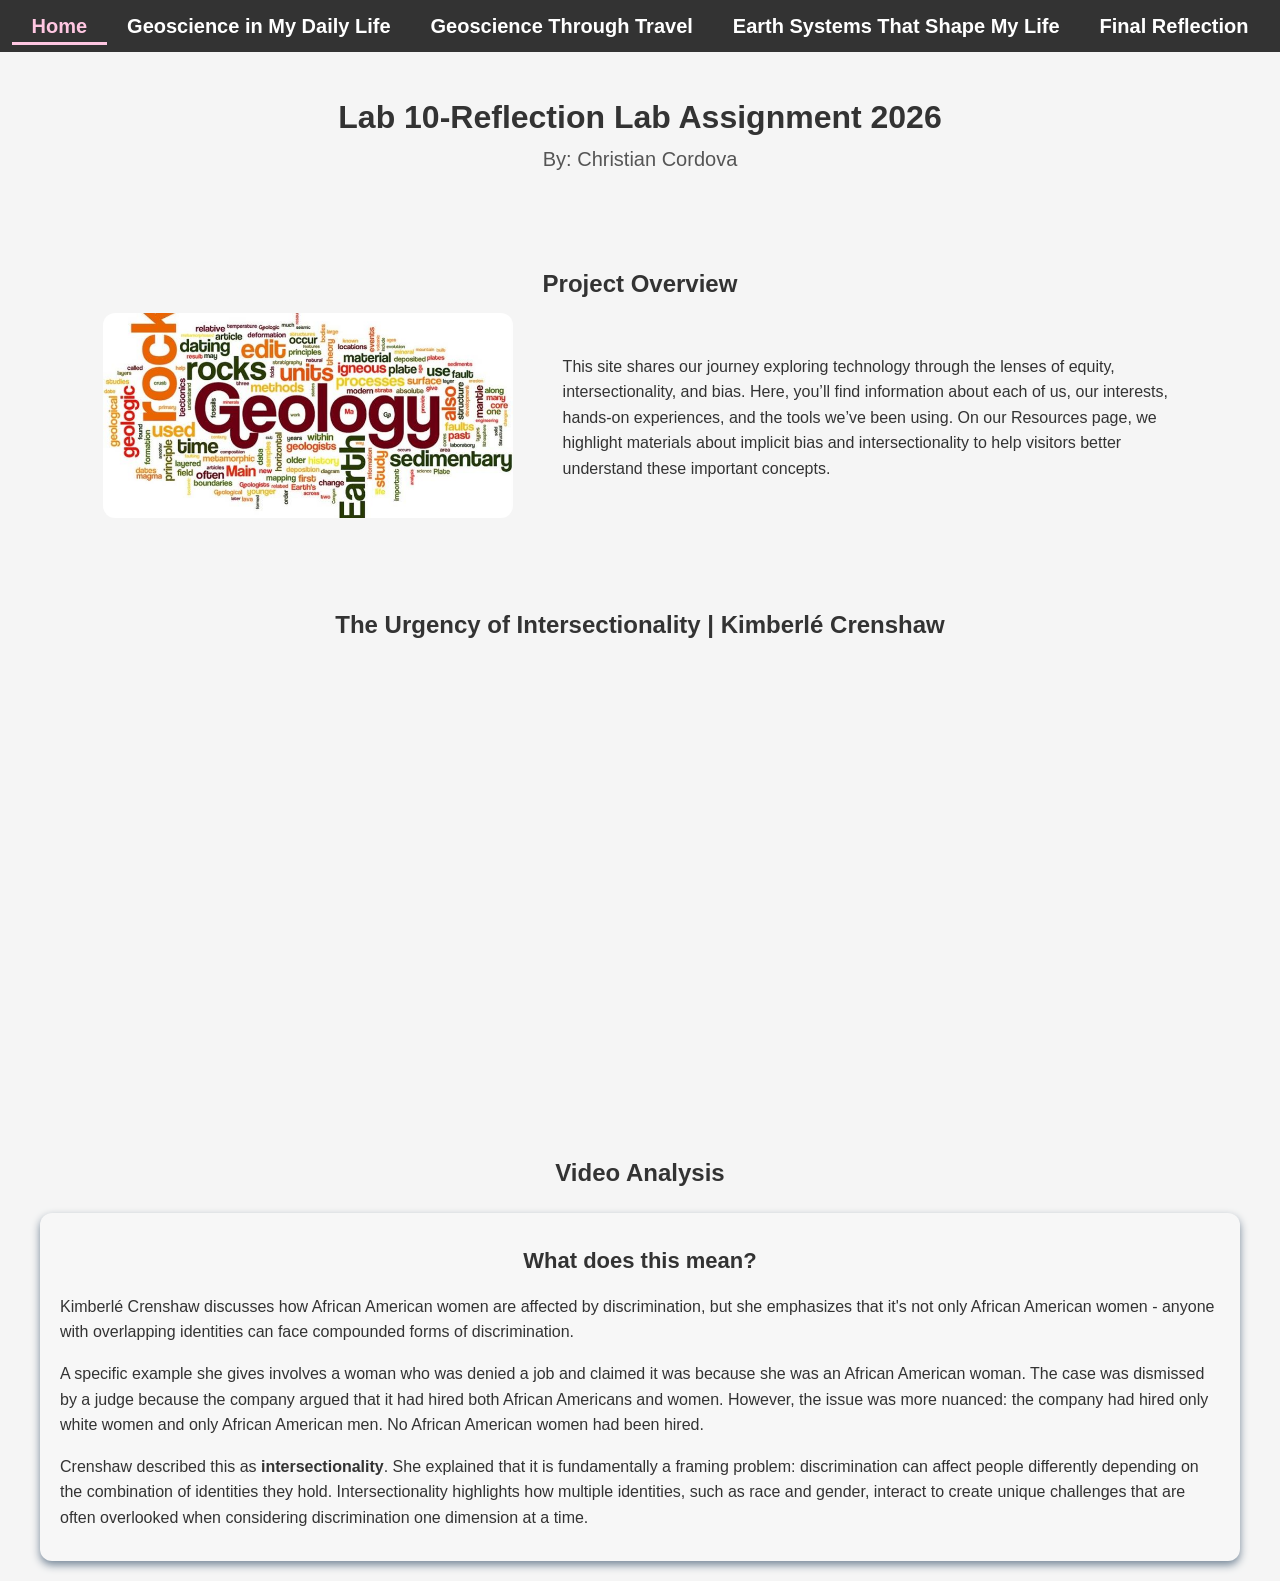
==== index.html @ 79089880 "Update index.html" ====
<!DOCTYPE html>
<html lang="en">
<head>
    <meta charset="UTF-8">
    <meta name="viewport" content="width=device-width, initial-scale=1.0">
    <title>Lab 10-Reflection Lab Assignment 2026</title>
    <link rel="stylesheet" href="styles.css">
</head>

    <nav>
        <ul class="navbar">
            <li><a href="index.html" class="active">Home</a></li>
            <li><a href="GeoscienceInMyDailyLife.html">Geoscience in My Daily Life</a></li>
            <li><a href="aboutme.html">Geoscience Through Travel</a></li>
            <li><a href="techHero.html">Earth Systems That Shape My Life</a></li>
            <li><a href="teachableMachine.html">Final Reflection</a></li>
        </ul>
    </nav>

    <!-- Welcome Section -->
    <header class="home-header">
        <h1>Lab 10-Reflection Lab Assignment 2026</h1>
        <p class="author">By: Christian Cordova</p>

    </header>

    <!-- Project Overview -->
    <section id="project-overview">
        <h2 class="overview-heading">Project Overview</h2>
        <div class="overview-container">
            <div class="overview-image">
                <img src="geology_word_cloud_source_geologyindotcom_800px.jpg" alt="Diverse people vector art">
            </div>
            <div class="overview-text">
                <p>
                    This site shares our journey exploring technology through the lenses of equity, intersectionality, and bias. Here, you’ll find information about each of us, our interests, hands-on experiences, and the tools we’ve been using. On our Resources page, we highlight materials about implicit bias and intersectionality to help visitors better understand these important concepts.
                </p>

                <!-- Remove buttons as stated in feedback 
                <div class="">
                    <a href="resources.html" class="btn">Resources</a>
                    <a href="aboutme.html" class="btn">About Us</a>
                </div>
                --> 
            </div>
        </div>
    </section>

    <h2>The Urgency of Intersectionality | Kimberlé Crenshaw </h2>
    
<!-- video -->
    <div class="video-container"> 
        <iframe 
            src="https://www.youtube.com/embed/akOe5-UsQ2o"
            title="The Urgency of Intersectionality Video by Kimberlé Crenshaw"
            frameborder="0"
            allow="accelerometer; autoplay; clipboard-write; encrypted-media; gyroscope; picture-in-picture; web-share"
            allowfullscreen>
        </iframe>
    </div>

   
    <!---- Video analysis ----> 
    <!-- as suggested from feedback-->
    <section class="key-terms analysis-section">
        <h2 class="overview-heading">Video Analysis</h2>
        <div class="cards-container">
            <div class="card">
                
                <h3> What does this mean? </h3>
                <p> 
                    Kimberlé Crenshaw discusses how African American women are affected by discrimination, but she emphasizes that it's not only African American women - anyone with overlapping identities can face compounded forms of discrimination.
                </p>

                <p>
                    A specific example she gives involves a woman who was denied a job and claimed it was because she was an African American woman. The case was dismissed by a judge because the company argued that it had hired both African Americans and women. However, the issue was more nuanced: the company had hired only white women and only African American men. No African American women had been hired.
                </p>
                
                <p>
                    Crenshaw described this as <span class="key-term"><strong>intersectionality</strong></span>. She explained that it is fundamentally a framing problem: discrimination can affect people differently depending on the combination of identities they hold. Intersectionality highlights how multiple identities, such as race and gender, interact to create unique challenges that are often overlooked when considering discrimination one dimension at a time.
                </p>

            </div>
    </section>

 
        </div>
    </section>

    
    

</body>
</html>
---- styles.css ----
body {
    margin: 0;
    font-family: 'Gill Sans', 'Gill Sans MT', Calibri, 'Trebuchet MS', sans-serif;
    line-height: 1.6;
    color: #333; /* dark gray */ 
    background-color: #f5f5f5; /* white cream color */ 
}

h1, h2, h3 {
    text-align: center;
    margin-bottom: 10px;
}

p {
    margin-bottom: 10px;
}

/* Navbar */
nav {
    background-color: #333; /* dark gray */ 
    position: sticky; /* stay at top */ 
    top: 0;
    width: 100%;
    z-index: 100;
}

.navbar {
    list-style: none;
    display: flex;
    justify-content: center;
    margin: 0;
    padding: 10px 0;
}

.navbar li a {
    color: #fff; /* white */ 
    padding: 10px 20px;
    text-decoration: none; /* no underline*/ 
    font-weight: bold;
    font-size: 20px;
    transition: color 0.2s;
}

.navbar li a:hover {
    color: #FFC7E2; /* light ppink*/ 
}

.navbar li a.active {
    color: #FFC7E2;  /* light pink */
    border-bottom: 3px solid #FFC7E2;
    padding-bottom: 5px;
}

/* Buttons */
.btn {
    display: inline-block;
    padding: 10px 20px;
    margin: 10px 10px 0 0;
    background-color: rgb(146, 0, 99); /* dark pink*/ 
    color: #fff;
    border-radius: 8px;
    font-weight: bold;
    text-decoration: none;
    transition: background 0.2s; 

}

.btn:hover {
    background-color: rgb(221, 0, 118); /* darker pink from regular button color */ 
}

header {
    text-align: center;
    margin-top: 40px;
}

.author {
    font-size: 20px;
    margin-top: -10px;
    color: #555;
}
/* Sections */
.profile, .interests, .techHeroSection, /* some of these were removed with feedback changes */ 
.christian-profile, .ChristiansInterests, .christianTechHeroSection {
    background-color: #FFC7E2; /* light pink*/ 
    max-width: 900px;
    margin: 20px auto;
    padding: 20px;
    border-radius: 12px;
}

.christian-profile, .ChristiansInterests, .christianTechHeroSection {
    background-color: #3498db;
    color: #fff;
}

/* Tech Hero Layout */
.tech-hero {
    display: flex;
    gap: 20px;
    align-items: flex-start;
}

.hero-image {
    width: 250px;
    border-radius: 8px;
}

.hero-text {
    flex: 1;
}

/* Cards for Index and Resources */ /* as recoommended in P2 Comment feedback */ 
/* each person has same style */ 
.team-cards, .cards-container {
    display: flex;
    flex-wrap: wrap;
    gap: 20px;
    justify-content: center;
    margin: 20px auto;
    max-width: 1200px;
}


.team-card, .card {
    background-color: white;
    border-radius: 12px;
    padding: 20px;
    flex: 1 1 280px;
    box-shadow: 0 4px 8px lightslategray; 
    text-align: center;
}

.team-card img {
    width: 200px; /* feed free to change */ 
    height: 150px;
    object-fit: cover;
    border-radius: 10%; /* higiher % is more round, change if wanted */ /* arund 50% is circle*/ 
    margin-bottom: 15px;
}

.resource-image {
    width: 80%;
    max-width: 600px;
    display: block;
    margin: 20px auto;
    border-radius: 12px;
}


/* Project Overview - at top - on index */
/* image left and texr right */ 
#project-overview {
    padding: 60px 10%;
}


.overview-container {
    display: flex;
    align-items: center;
    justify-content: center;
    gap: 50px;
}

.overview-image {
    flex: 0 0 40%;
}

.overview-image img {
    width: 100%;
    border-radius: 12px;
}

.overview-text {
    flex: 0 0 60%;
}

.overview-text p {
    text-align: left;
    margin-bottom: 20px;
}

/*Responsive */
@media (max-width: 760px) {
    .tech-hero, .overview-container {
        flex-direction: column;
        align-items: center;
        text-align: center;
    }

    .hero-image {
        width: 80%;
    }
}

/* Left-align text inside cards */
.team-card.left-align,
.team-card.left-align p,
.team-card.left-align h3,
.team-card.left-align ul,
.team-card.left-align li {
    text-align: left;
}

/* Center images inside cards */
.center-image {
    display: block;
    margin: 0 auto 15px auto; 
    border-radius: 12px;
}

.hero-image {
    width: 80%;
    max-width: 400px;
}

/* Card Images */
.card-image {
    display: block;
    margin: 0 auto 10px auto; 
    max-width: 100%;
    height: 200px;
    border-radius: 8px;
}

/* Cards container for grid layout */
.cards-container {
    display: flex;
    flex-wrap: wrap;
    gap: 20px;
    justify-content: center;
}

/* Individual card styling */
.card {
    background-color: #f7f7f7;
    padding: 20px;
    border-radius: 12px;
    width: 300px;
    box-shadow: 0 4px 8px lightslategray;
    text-align: center;
}

/* Headings inside cards */
.card h3, .card a {
    margin-top: 10px;
    margin-bottom: 10px;
    text-decoration: none; /* get rid of underline*/ 
    font-size: 22px;
    font-weight: bold;
}

.card a:hover {
    color: rgb(221, 0, 118); 
}

.h2Text p {
    text-align: left;
    margin-left: 15%;
    margin-right: 15%;
}

.team-card a,
.card a {
    color: rgb(165, 0, 113) ; /* darak pink*/ 
    transition: color 0.3s ease;
}


.team-card a.btn,
.card a.btn {
    color: white;             
}

.team-card a.btn:hover,
.card a.btn:hover {
    color: white;             
}

.team-card a.btn:active,
.card a.btn:active {
    color: white;            
}

/* center p text in analysis on resources page */ 
.analysis-section p {
    text-align: left;
}


.resource-card {
    cursor: pointer;
    transition: transform 0.2s ease, box-shadow 0.2s ease;
}

.resource-card:hover {
    transform: translateY(-6px);
    box-shadow: 0 8px 16px rgba(0, 0, 0, 0.2);
}

/* Video styles - video on index page */ 
.video-section {
    text-align: center;
    padding: 60px 10%;
    background-color: #ffffff;
}

.video-container {
    display: flex;
    justify-content: center;
    margin: 30px 0;
}

.video-container iframe {
    width: 80%;
    max-width: 800px;
    height: 450px;
    border-radius: 12px;
}

.video-description {
    max-width: 800px;
    margin: 0 auto;
    text-align: left;
}
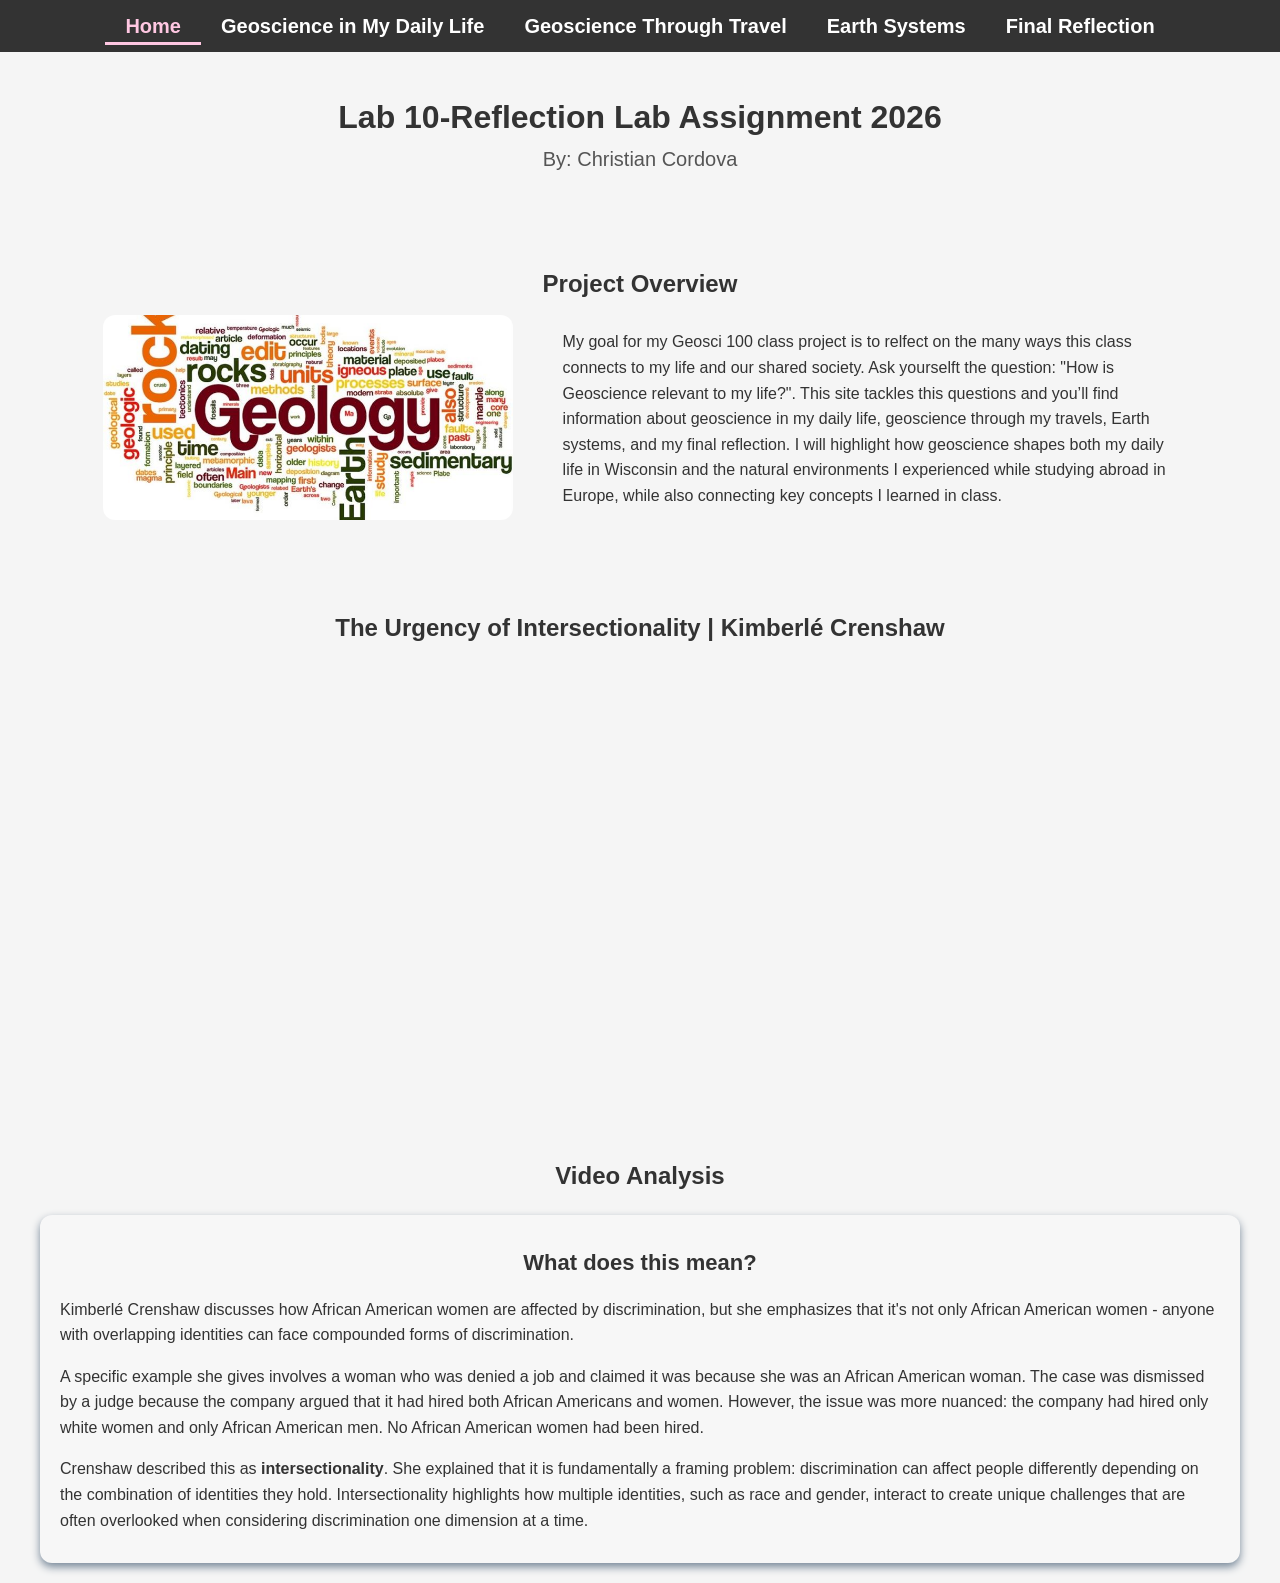
==== commit e68a82ba: "Update index.html" ====
--- a/index.html
+++ b/index.html
@@ -12,7 +12,7 @@
             <li><a href="index.html" class="active">Home</a></li>
             <li><a href="GeoscienceInMyDailyLife.html">Geoscience in My Daily Life</a></li>
             <li><a href="aboutme.html">Geoscience Through Travel</a></li>
-            <li><a href="techHero.html">Earth Systems That Shape My Life</a></li>
+            <li><a href="techHero.html">Earth Systems</a></li>
             <li><a href="teachableMachine.html">Final Reflection</a></li>
         </ul>
     </nav>
@@ -33,7 +33,7 @@
             </div>
             <div class="overview-text">
                 <p>
-                    This site shares our journey exploring technology through the lenses of equity, intersectionality, and bias. Here, you’ll find information about each of us, our interests, hands-on experiences, and the tools we’ve been using. On our Resources page, we highlight materials about implicit bias and intersectionality to help visitors better understand these important concepts.
+                    My goal for my Geosci 100 class project is to relfect on the many ways this class connects to my life and our shared society. Ask yourselft the question: "How is Geoscience relevant to my life?". This site tackles this questions and you’ll find information about geoscience in my daily life, geoscience through my travels, Earth systems, and my final reflection. I will highlight how geoscience shapes both my daily life in Wisconsin and the natural environments I experienced while studying abroad in Europe, while also connecting key concepts I learned in class.
                 </p>
 
                 <!-- Remove buttons as stated in feedback 
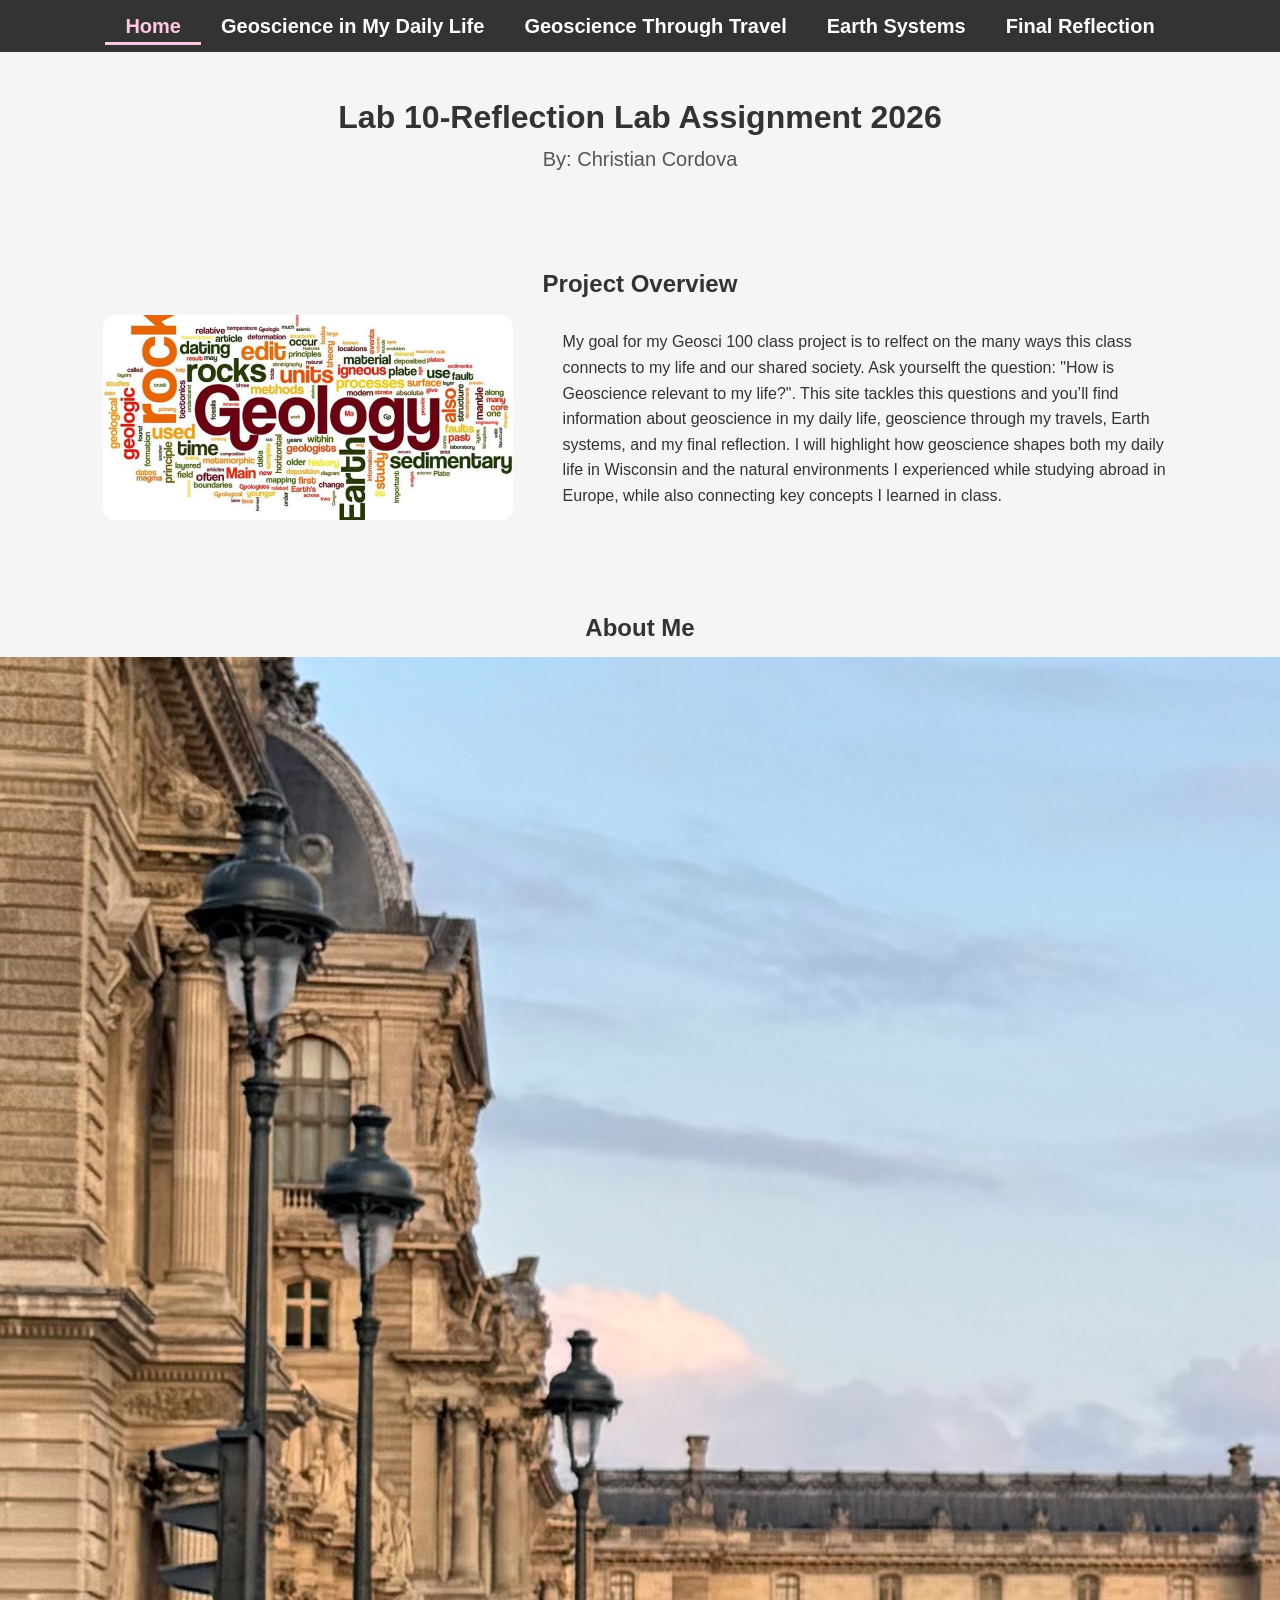
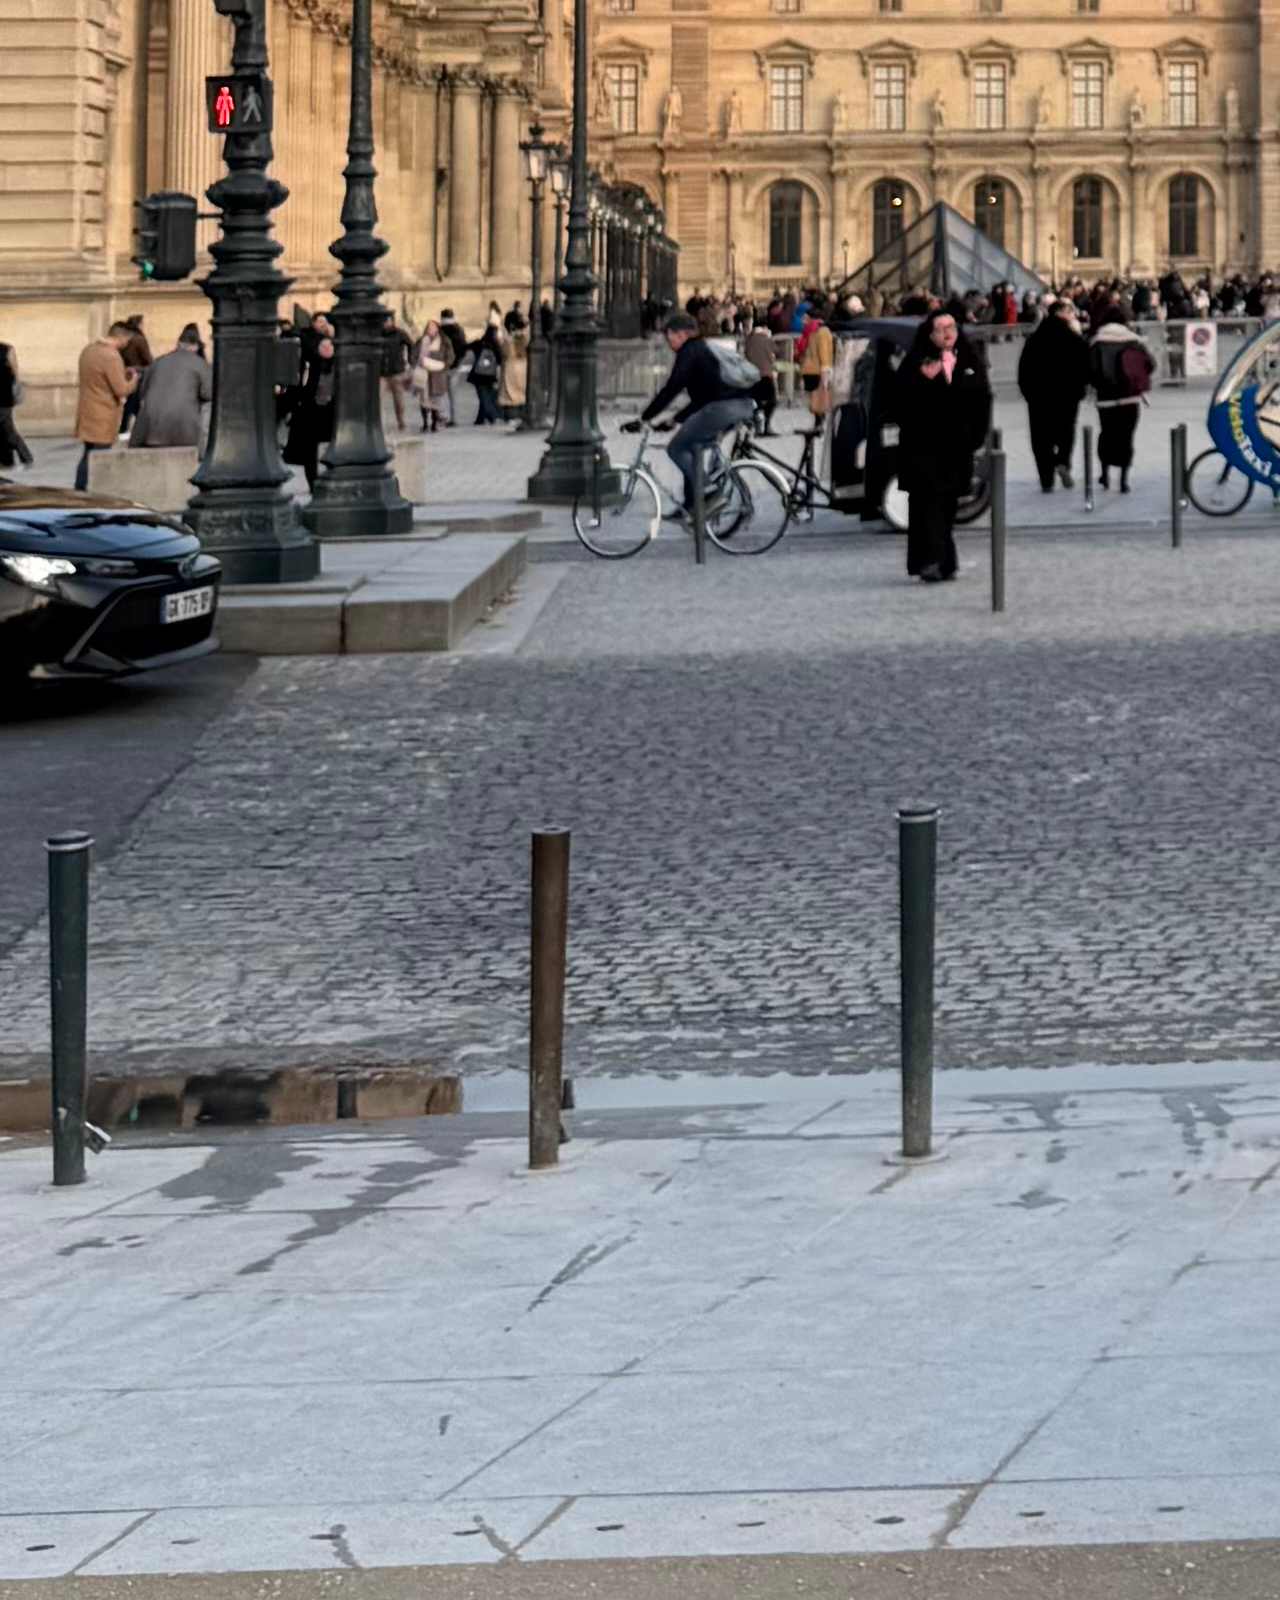
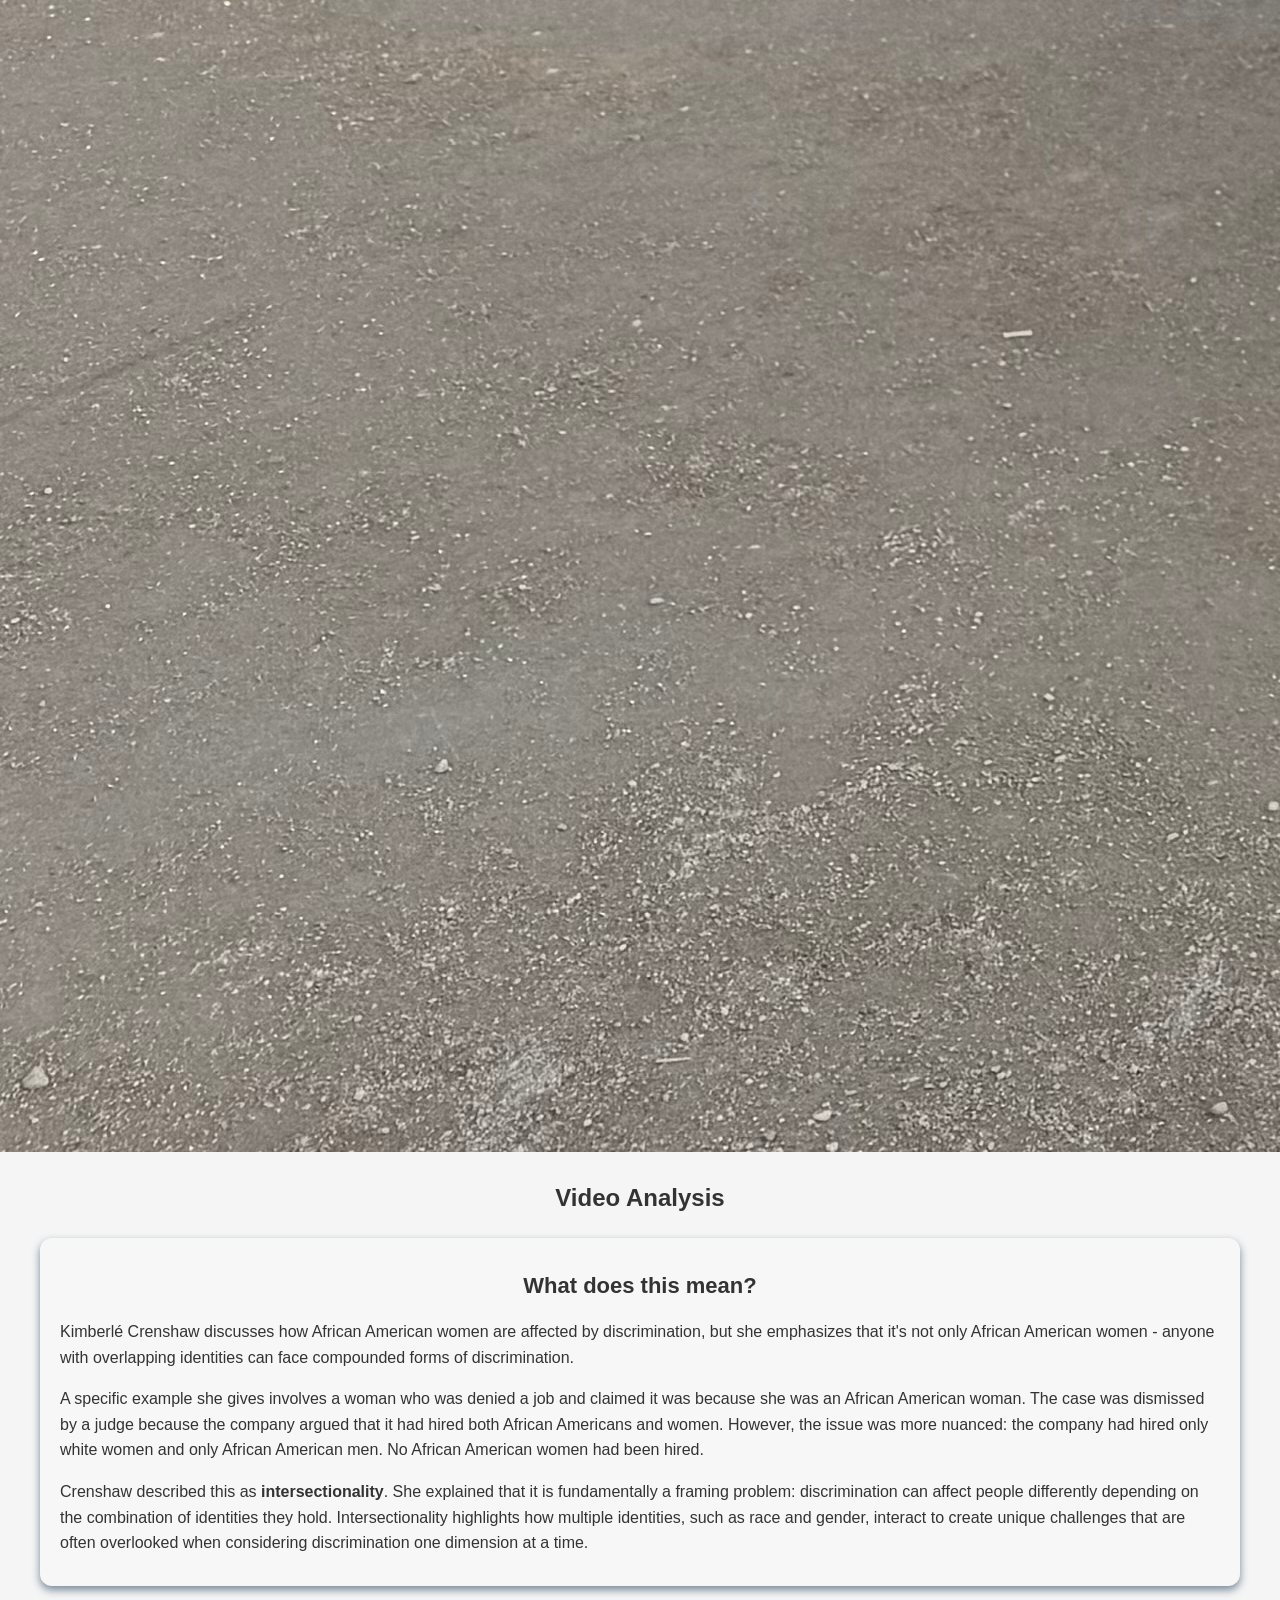
==== commit 3a6e6a41: "Update index.html" ====
--- a/index.html
+++ b/index.html
@@ -36,28 +36,15 @@
                     My goal for my Geosci 100 class project is to relfect on the many ways this class connects to my life and our shared society. Ask yourselft the question: "How is Geoscience relevant to my life?". This site tackles this questions and you’ll find information about geoscience in my daily life, geoscience through my travels, Earth systems, and my final reflection. I will highlight how geoscience shapes both my daily life in Wisconsin and the natural environments I experienced while studying abroad in Europe, while also connecting key concepts I learned in class.
                 </p>
 
-                <!-- Remove buttons as stated in feedback 
-                <div class="">
-                    <a href="resources.html" class="btn">Resources</a>
-                    <a href="aboutme.html" class="btn">About Us</a>
-                </div>
-                --> 
             </div>
         </div>
     </section>
 
-    <h2>The Urgency of Intersectionality | Kimberlé Crenshaw </h2>
+    <h2>About Me </h2>
     
-<!-- video -->
-    <div class="video-container"> 
-        <iframe 
-            src="https://www.youtube.com/embed/akOe5-UsQ2o"
-            title="The Urgency of Intersectionality Video by Kimberlé Crenshaw"
-            frameborder="0"
-            allow="accelerometer; autoplay; clipboard-write; encrypted-media; gyroscope; picture-in-picture; web-share"
-            allowfullscreen>
-        </iframe>
-    </div>
+<div class="image-container">
+    <img src="ChristianImage (1).jpeg" alt="Christian Image">
+</div>
 
    
     <!---- Video analysis ----> 
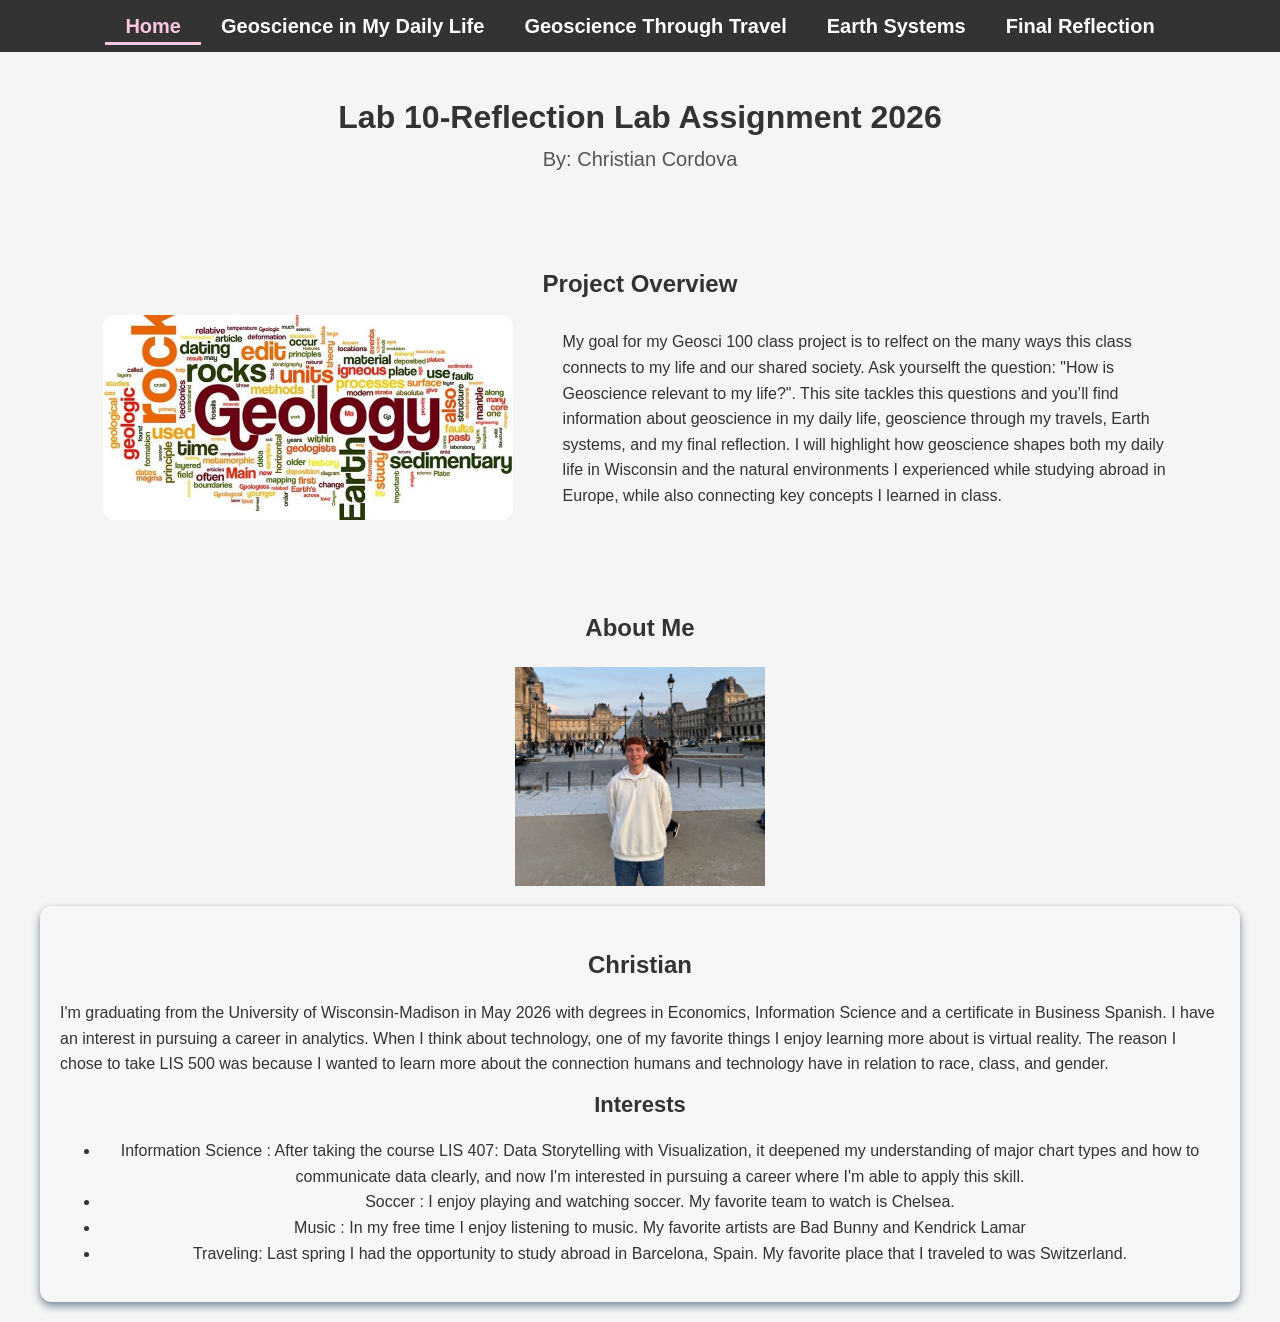
==== commit c9ff0cc2: "Update index.html" ====
--- a/index.html
+++ b/index.html
@@ -47,25 +47,29 @@
 </div>
 
    
-    <!---- Video analysis ----> 
-    <!-- as suggested from feedback-->
     <section class="key-terms analysis-section">
-        <h2 class="overview-heading">Video Analysis</h2>
         <div class="cards-container">
             <div class="card">
                 
-                <h3> What does this mean? </h3>
-                <p> 
-                    Kimberlé Crenshaw discusses how African American women are affected by discrimination, but she emphasizes that it's not only African American women - anyone with overlapping identities can face compounded forms of discrimination.
+                <h2> Christian </h2>
+                 <p>
+                    I'm graduating from the University of Wisconsin-Madison in May 2026 with degrees in Economics, Information Science and a certificate in Business Spanish. I have an interest in pursuing a career in analytics. When I think about technology, one of my favorite things I enjoy learning more about is virtual reality. The reason I chose to take LIS 500 was because I wanted to learn more about the connection humans and technology have in relation to race, class, and gender.
                 </p>
 
-                <p>
-                    A specific example she gives involves a woman who was denied a job and claimed it was because she was an African American woman. The case was dismissed by a judge because the company argued that it had hired both African Americans and women. However, the issue was more nuanced: the company had hired only white women and only African American men. No African American women had been hired.
-                </p>
-                
-                <p>
-                    Crenshaw described this as <span class="key-term"><strong>intersectionality</strong></span>. She explained that it is fundamentally a framing problem: discrimination can affect people differently depending on the combination of identities they hold. Intersectionality highlights how multiple identities, such as race and gender, interact to create unique challenges that are often overlooked when considering discrimination one dimension at a time.
-                </p>
+                <h3>Interests</h3>
+                <ul>
+                    <li>Information Science : After taking the course LIS 407: Data Storytelling with Visualization, it deepened my understanding of major chart types and how to communicate data clearly, and now I'm interested in pursuing a career where I'm able to apply this skill.
+                    </li>
+                    <li>
+                        Soccer : I enjoy playing and watching soccer. My favorite team to watch is Chelsea.
+                    </li>
+                    <li>
+                        Music : In my free time I enjoy listening to music. My favorite artists are Bad Bunny and Kendrick Lamar
+                    </li>
+                    <li>
+                        Traveling: Last spring I had the opportunity to study abroad in Barcelona, Spain. My favorite place that I traveled to was Switzerland.
+                    </li>
+                </ul>
 
             </div>
     </section>
--- a/styles.css
+++ b/styles.css
@@ -79,6 +79,18 @@
     margin-top: -10px;
     color: #555;
 }
+
+.image-container {
+    display: flex;
+    justify-content: center;
+    margin: 20px 0;
+}
+
+.image-container img {
+    width: 250px;
+    height: auto;
+}
+
 /* Sections */
 .profile, .interests, .techHeroSection, /* some of these were removed with feedback changes */ 
 .christian-profile, .ChristiansInterests, .christianTechHeroSection {
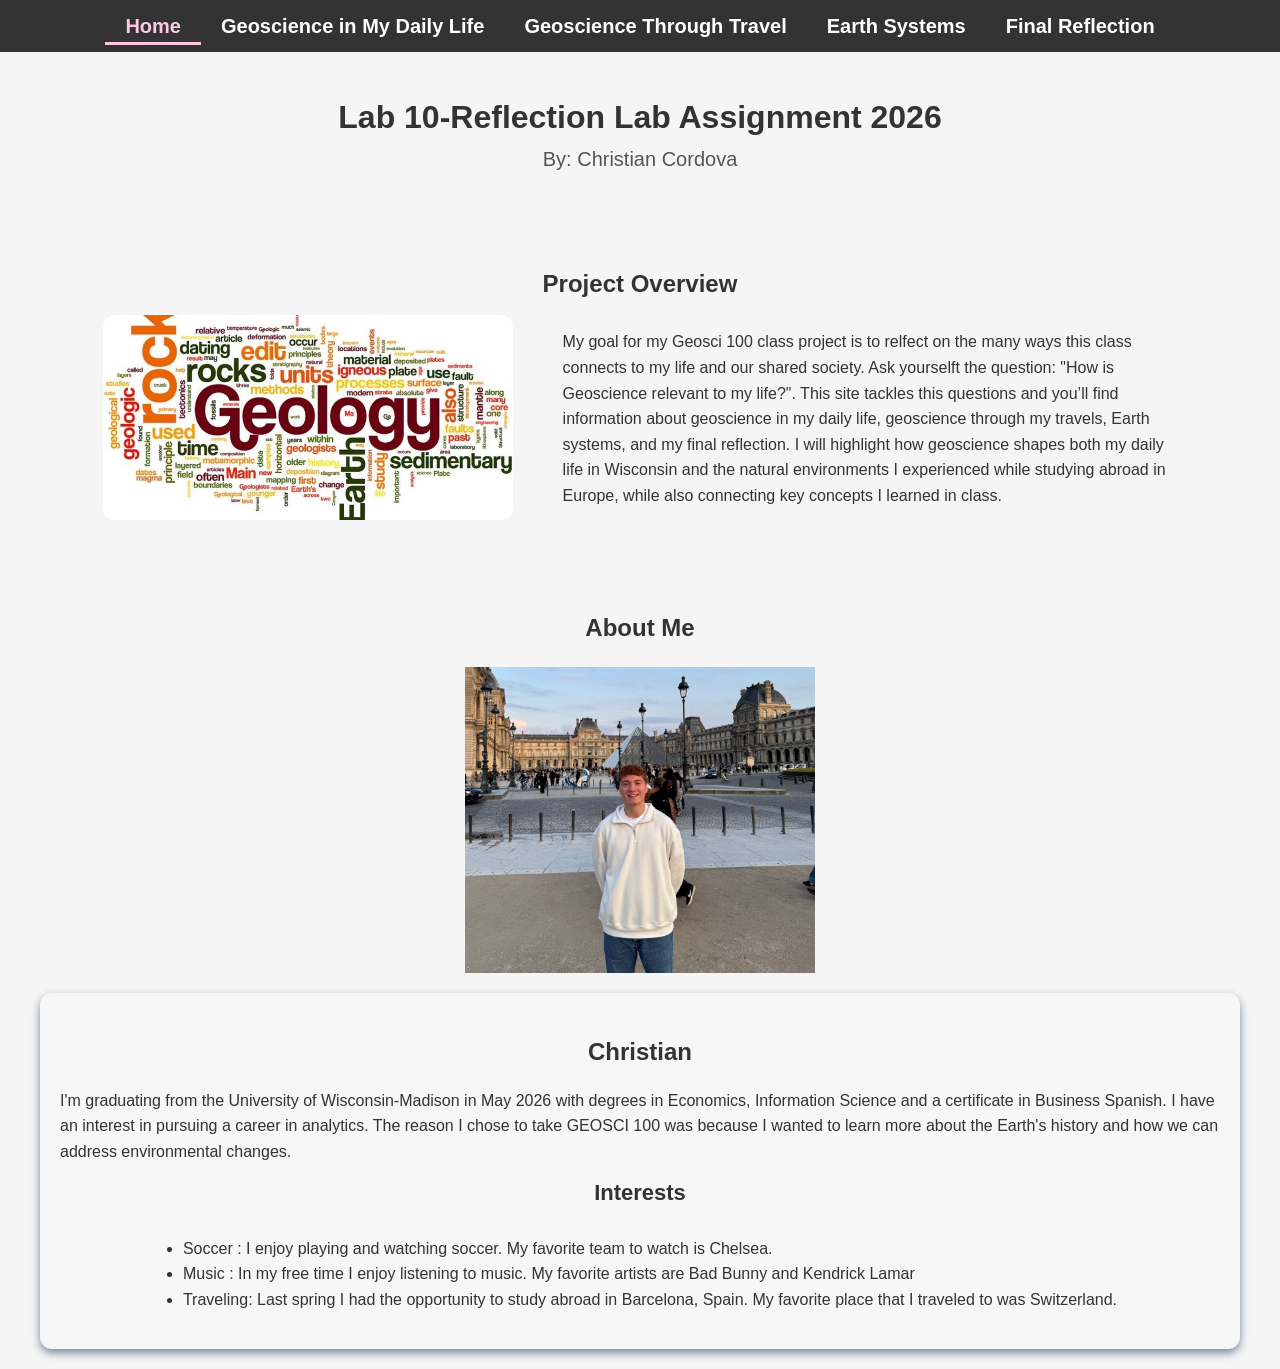
==== commit 83959094: "Update index.html" ====
--- a/index.html
+++ b/index.html
@@ -53,13 +53,11 @@
                 
                 <h2> Christian </h2>
                  <p>
-                    I'm graduating from the University of Wisconsin-Madison in May 2026 with degrees in Economics, Information Science and a certificate in Business Spanish. I have an interest in pursuing a career in analytics. When I think about technology, one of my favorite things I enjoy learning more about is virtual reality. The reason I chose to take LIS 500 was because I wanted to learn more about the connection humans and technology have in relation to race, class, and gender.
+                    I'm graduating from the University of Wisconsin-Madison in May 2026 with degrees in Economics, Information Science and a certificate in Business Spanish. I have an interest in pursuing a career in analytics. The reason I chose to take GEOSCI 100 was because I wanted to learn more about the Earth's history and how we can address environmental changes.
                 </p>
 
                 <h3>Interests</h3>
                 <ul>
-                    <li>Information Science : After taking the course LIS 407: Data Storytelling with Visualization, it deepened my understanding of major chart types and how to communicate data clearly, and now I'm interested in pursuing a career where I'm able to apply this skill.
-                    </li>
                     <li>
                         Soccer : I enjoy playing and watching soccer. My favorite team to watch is Chelsea.
                     </li>
--- a/styles.css
+++ b/styles.css
@@ -87,8 +87,18 @@
 }
 
 .image-container img {
-    width: 250px;
+    width: 350px;
     height: auto;
+}
+
+.card {
+    text-align: center;
+}
+
+.card ul {
+    text-align: left;
+    display: inline-block;
+    padding-left: 20px;
 }
 
 /* Sections */
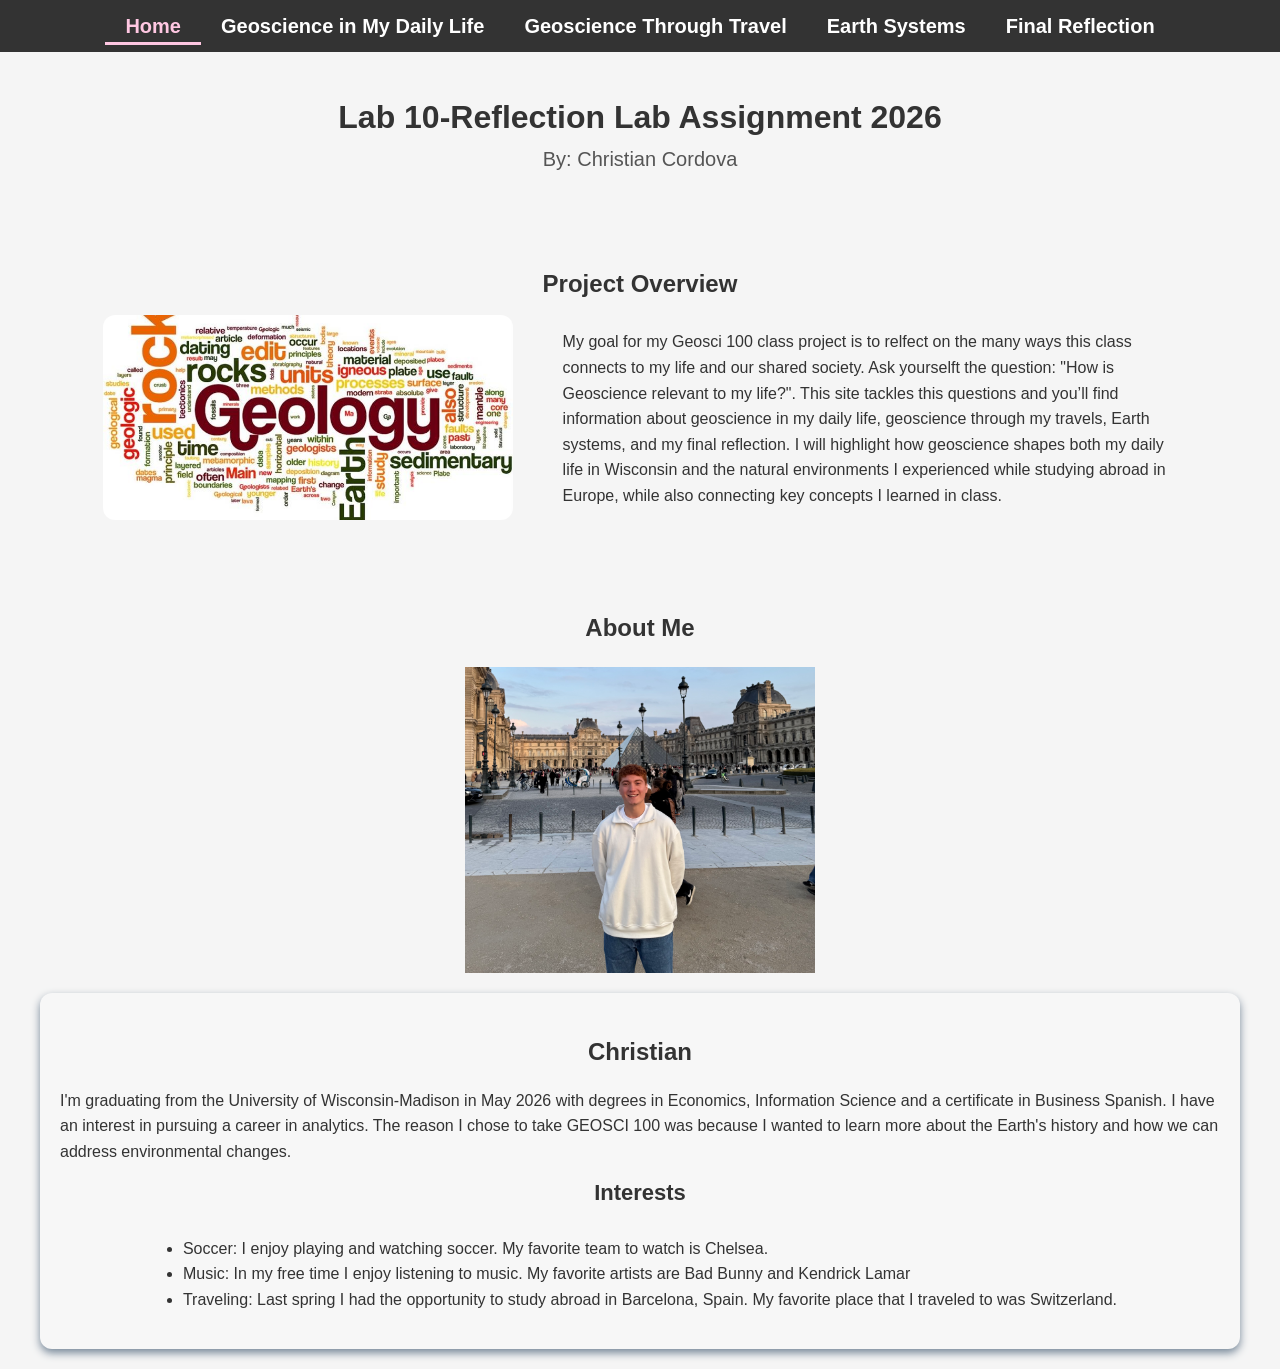
==== commit 0a797717: "Update index.html" ====
--- a/index.html
+++ b/index.html
@@ -59,10 +59,10 @@
                 <h3>Interests</h3>
                 <ul>
                     <li>
-                        Soccer : I enjoy playing and watching soccer. My favorite team to watch is Chelsea.
+                        Soccer: I enjoy playing and watching soccer. My favorite team to watch is Chelsea.
                     </li>
                     <li>
-                        Music : In my free time I enjoy listening to music. My favorite artists are Bad Bunny and Kendrick Lamar
+                        Music: In my free time I enjoy listening to music. My favorite artists are Bad Bunny and Kendrick Lamar
                     </li>
                     <li>
                         Traveling: Last spring I had the opportunity to study abroad in Barcelona, Spain. My favorite place that I traveled to was Switzerland.
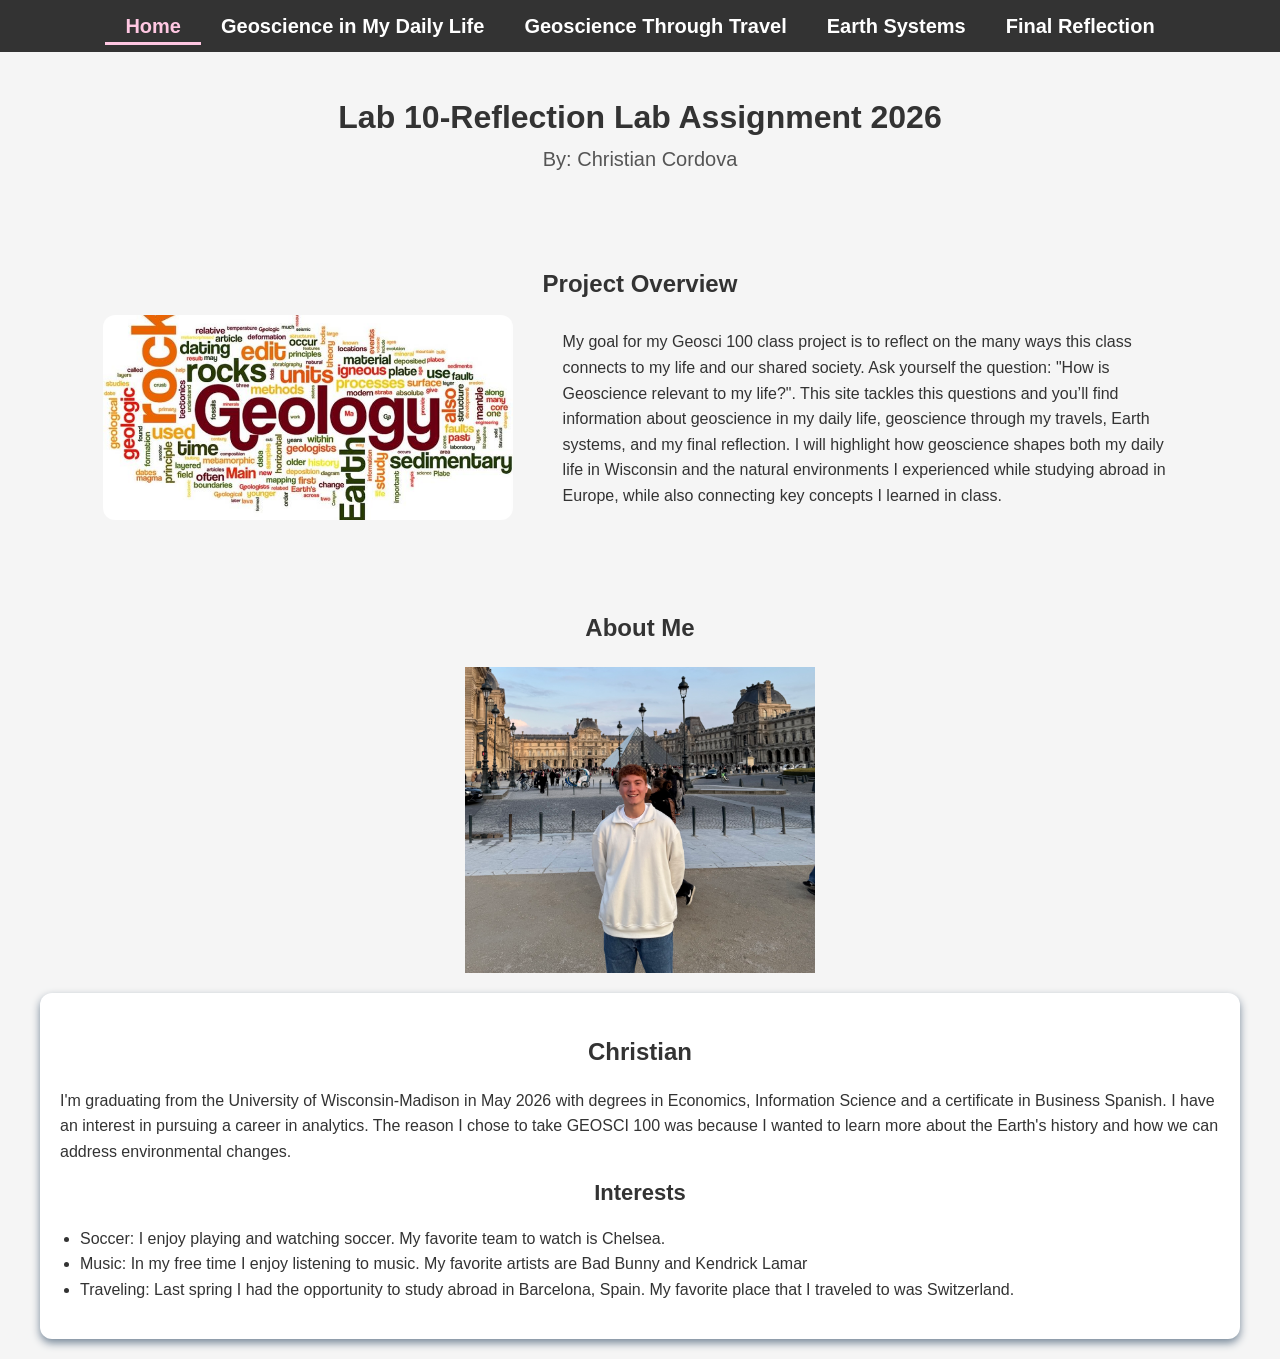
==== commit abc3bea1: "Update index.html" ====
--- a/index.html
+++ b/index.html
@@ -33,7 +33,7 @@
             </div>
             <div class="overview-text">
                 <p>
-                    My goal for my Geosci 100 class project is to relfect on the many ways this class connects to my life and our shared society. Ask yourselft the question: "How is Geoscience relevant to my life?". This site tackles this questions and you’ll find information about geoscience in my daily life, geoscience through my travels, Earth systems, and my final reflection. I will highlight how geoscience shapes both my daily life in Wisconsin and the natural environments I experienced while studying abroad in Europe, while also connecting key concepts I learned in class.
+                    My goal for my Geosci 100 class project is to reflect on the many ways this class connects to my life and our shared society. Ask yourself the question: "How is Geoscience relevant to my life?". This site tackles this questions and you’ll find information about geoscience in my daily life, geoscience through my travels, Earth systems, and my final reflection. I will highlight how geoscience shapes both my daily life in Wisconsin and the natural environments I experienced while studying abroad in Europe, while also connecting key concepts I learned in class.
                 </p>
 
             </div>
--- a/styles.css
+++ b/styles.css
@@ -92,12 +92,16 @@
 }
 
 .card {
-    text-align: center;
+    background-color: #f7f7f7;
+    padding: 20px;
+    border-radius: 12px;
+    width: 300px;
+    box-shadow: 0 4px 8px lightslategray;
+    
+    text-align: left;  
 }
 
 .card ul {
-    text-align: left;
-    display: inline-block;
     padding-left: 20px;
 }
 
@@ -143,6 +147,9 @@
     max-width: 1200px;
 }
 
+h1, h2, h3 {
+    text-align: center;
+}
 
 .team-card, .card {
     background-color: white;
@@ -150,7 +157,7 @@
     padding: 20px;
     flex: 1 1 280px;
     box-shadow: 0 4px 8px lightslategray; 
-    text-align: center;
+    text-align: left;
 }
 
 .team-card img {
@@ -253,15 +260,7 @@
     justify-content: center;
 }
 
-/* Individual card styling */
-.card {
-    background-color: #f7f7f7;
-    padding: 20px;
-    border-radius: 12px;
-    width: 300px;
-    box-shadow: 0 4px 8px lightslategray;
-    text-align: center;
-}
+
 
 /* Headings inside cards */
 .card h3, .card a {
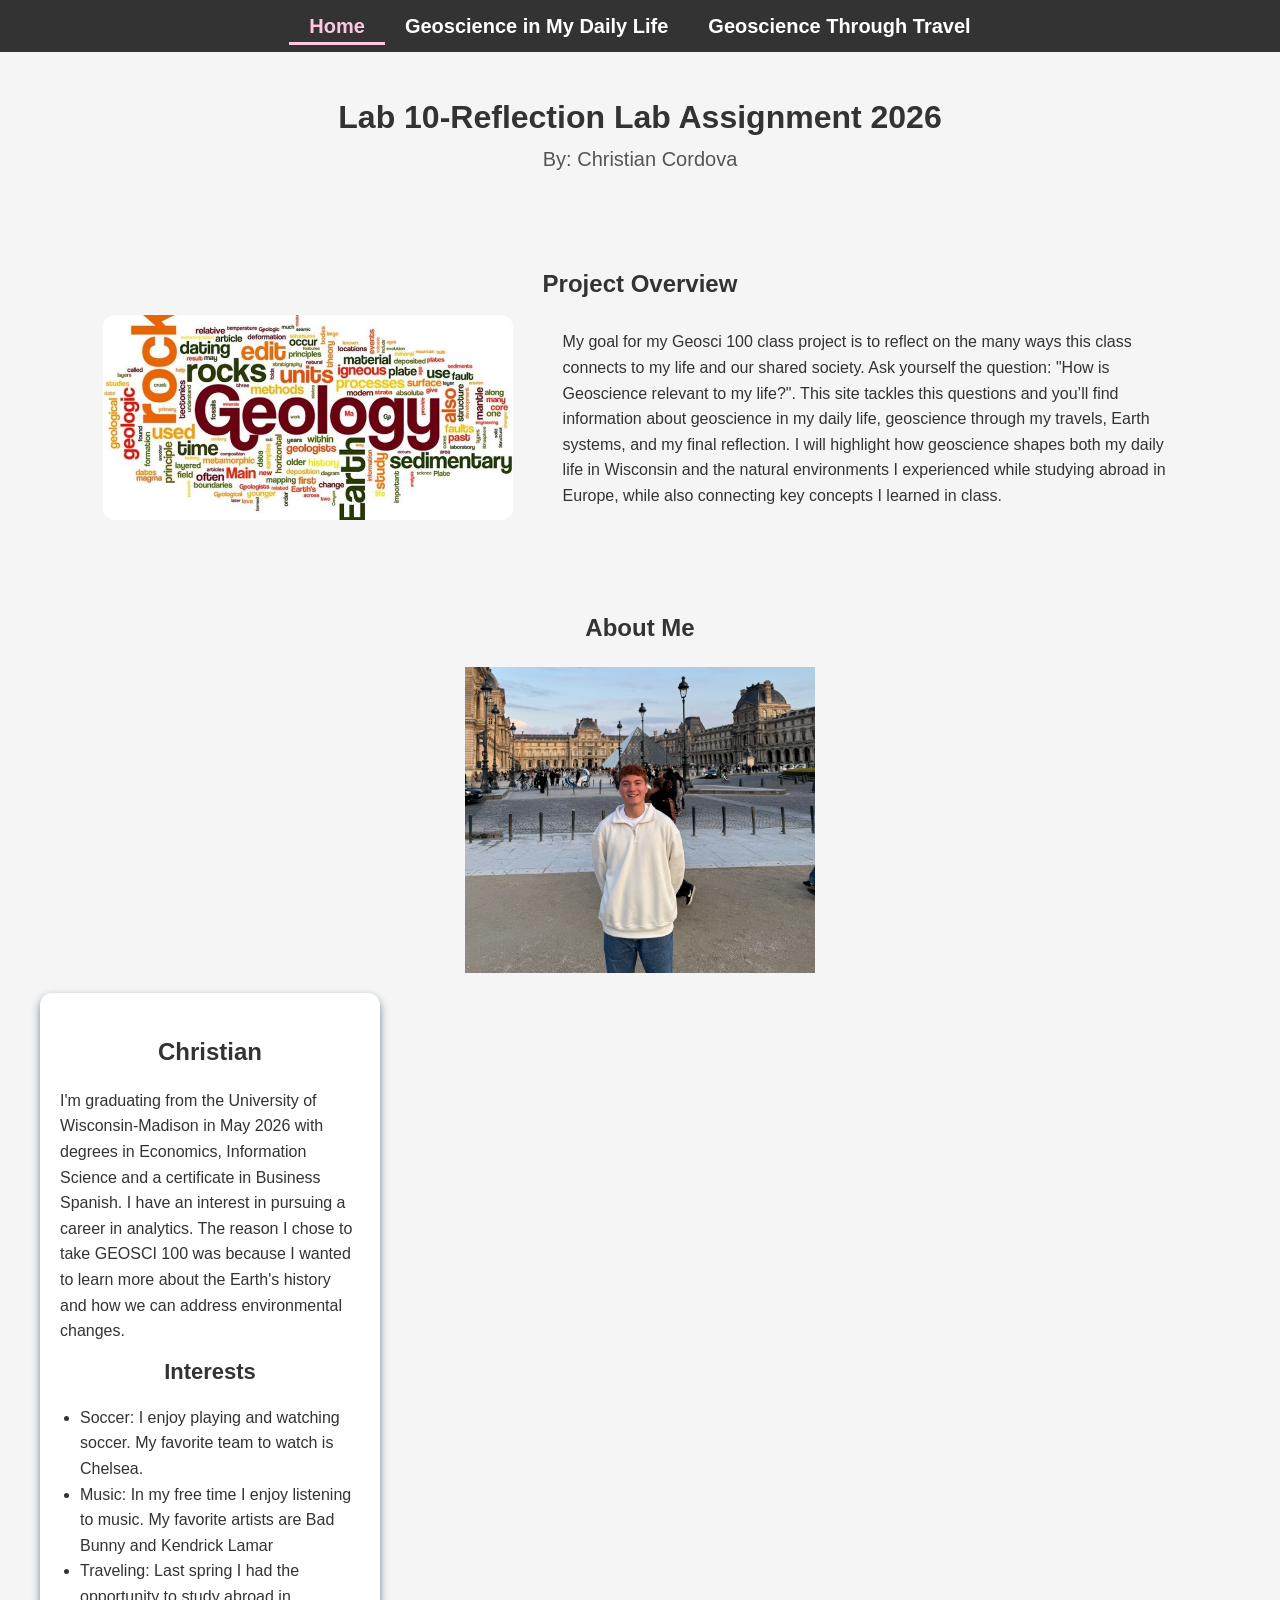
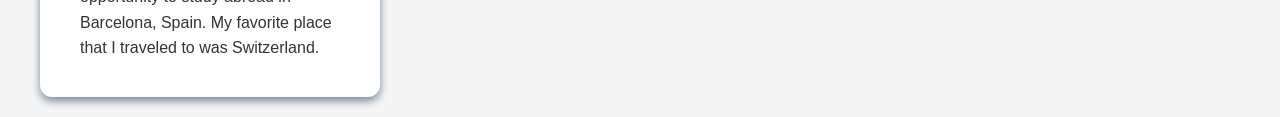
==== commit 3470068c: "Update navigation links in index.html" ====
--- a/index.html
+++ b/index.html
@@ -11,9 +11,7 @@
         <ul class="navbar">
             <li><a href="index.html" class="active">Home</a></li>
             <li><a href="GeoscienceInMyDailyLife.html">Geoscience in My Daily Life</a></li>
-            <li><a href="aboutme.html">Geoscience Through Travel</a></li>
-            <li><a href="techHero.html">Earth Systems</a></li>
-            <li><a href="teachableMachine.html">Final Reflection</a></li>
+            <li><a href="GeoscienceThroughTravel.html">Geoscience Through Travel</a></li>
         </ul>
     </nav>
 
--- a/styles.css
+++ b/styles.css
@@ -91,6 +91,49 @@
     height: auto;
 }
 
+.cards-container {
+    display: flex;
+    flex-direction: column;
+    gap: 25px;
+}
+
+/* Text box styling */
+.info-card {
+    background-color: #ffffff;
+    padding: 20px;
+    border-radius: 12px;
+    box-shadow: 0 4px 10px rgba(0,0,0,0.1);
+    max-width: 900px;
+    margin: 0 auto;
+    line-height: 1.6;
+}
+
+/* Image gallery layout */
+.image-gallery {
+    display: flex;
+    justify-content: center;
+    gap: 20px;
+    flex-wrap: wrap;
+}
+
+/* Individual image cards */
+.image-card {
+    width: 280px;
+    text-align: center;
+}
+
+.image-card img {
+    width: 100%;
+    border-radius: 10px;
+}
+
+/* Caption styling */
+.caption {
+    margin-top: 8px;
+    font-size: 14px;
+    color: #555;
+}
+
 .card {
     background-color: #f7f7f7;
     padding: 20px;
@@ -209,6 +252,39 @@
     margin-bottom: 20px;
 }
 
+.picnic-image {
+    width: 250px;
+    display: block;
+    margin: 0 auto;
+}
+
+.image-gallery {
+    display: flex;
+    flex-wrap: wrap;
+    gap: 20px;
+    justify-content: center;
+    margin: 40px auto;
+    max-width: 1200px;
+}
+
+.gallery-item {
+    width: 220px;
+    text-align: center;
+}
+
+.gallery-item img {
+    width: 100%;
+    height: auto;
+    border-radius: 10px;
+    box-shadow: 0 4px 8px lightslategray;
+}
+
+.caption {
+    margin-top: 8px;
+    font-size: 14px;
+    color: #555;
+}
+
 /*Responsive */
 @media (max-width: 760px) {
     .tech-hero, .overview-container {
